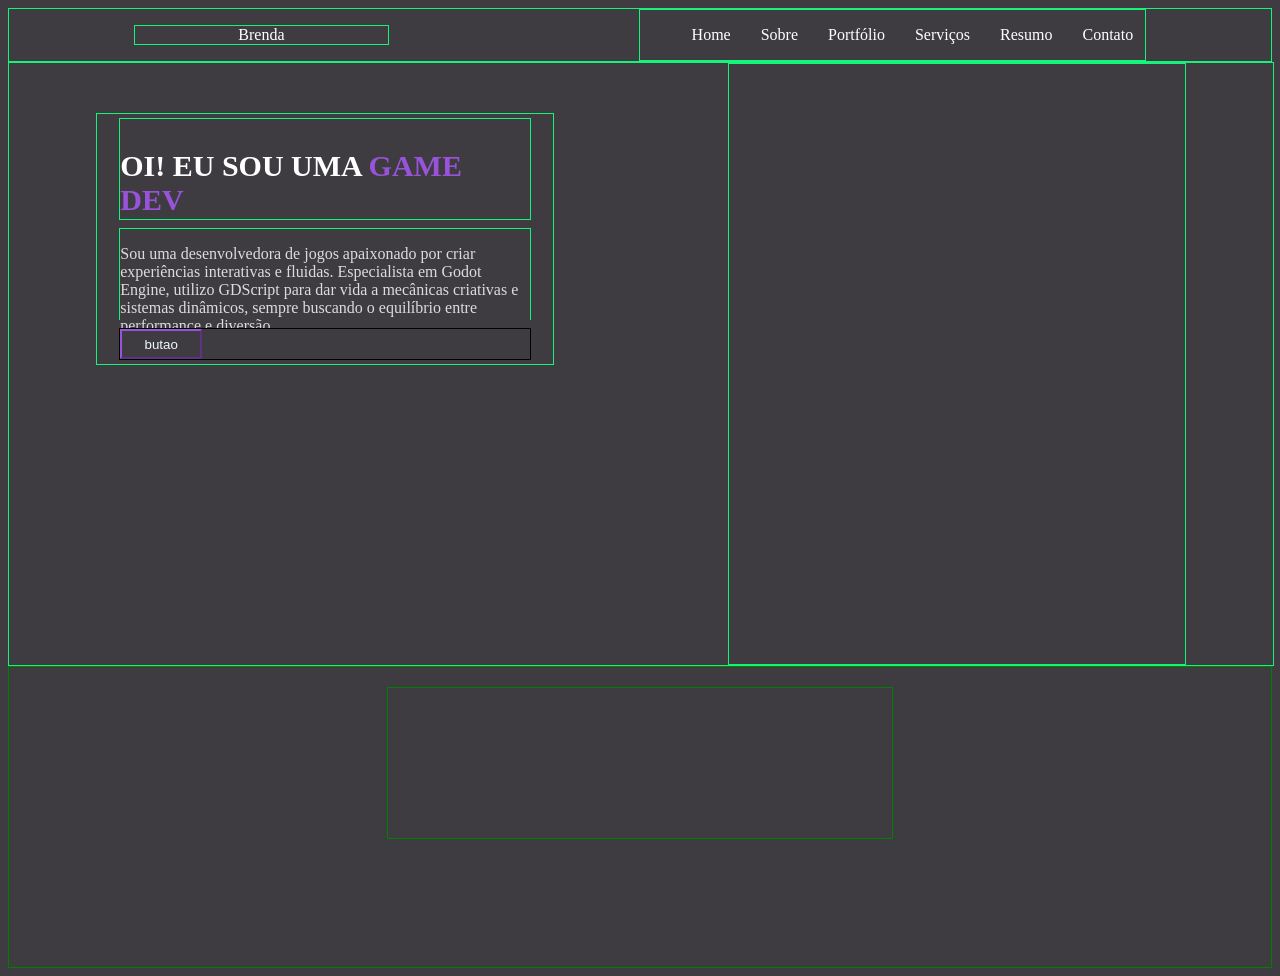
==== Layout - Display Flex/index.html @ 67e41a14 "meu primeiro commit" ====
<!DOCTYPE html>
<html lang="pt-BR">
    <head>
    <meta charset="UTF-8">
    <meta name="viewport" content="width=device-width, initial-scale=1.0">
    <title>Site da Bre</title>
    <link rel="stylesheet"  href="style.css">
</head>
<body>

    <header>

        <div class="logo">Brenda</div>

        <nav>
            <ul class="lista">
                <li>Home</li>
                <li>Sobre</li>
                <li>Portfólio</li>
                <li>Serviços</li>
                <li>Resumo</li>
                <li>Contato</li>
             </ul>
        </nav>

    </header>

    <section>

        <div class="texto">
                <div class="titulo"> 
                    <h3> OI! EU SOU UMA <span class="textoRoxo">GAME DEV</span></h3>
                </div>
                <div class="paragrafo"> <p class="godot">Sou uma desenvolvedora de jogos apaixonado por criar experiências interativas e fluidas. Especialista em Godot Engine, utilizo GDScript para dar vida a mecânicas criativas e sistemas dinâmicos, sempre buscando o equilíbrio entre performance e diversão.</p></div>
                <div class="butao"><button>butao</button></div>
     </div>

     <div class="img">
        
     </div>

    </section>

    <footer> 

        <div class="fraseM">

         </div> 
        
    </footer>

</body>
</html>
---- Layout - Display Flex/style.css ----
* {
    list-style-type: none;
    color: rgb(255, 255, 255);
     background-color: rgb(62, 60, 65);

}
 
header {
    border: solid 1px rgb(22, 243, 121);
    display: flex;
    justify-content: space-around;
    align-items: center;
 }

 .logo {
    border: solid 1px rgb(22, 243, 121);
    width: 20%;
    display: flex;
    justify-content: center;
    align-items: center;
 }

nav {
    border: solid 1px rgb(22, 243, 121);
    width: 40%;
    display: flex;
    justify-content: center;
    align-items: center;
}

.lista {
    display: flex;
    justify-content: center;
    align-items: center;
    gap: 30px;
}

section {
    border: solid 1px rgb(22, 243, 121);
    width: 100%;
    display: flex;
    justify-content: space-around;
}

.texto {
    border: solid 1px rgb(22, 243, 121);
    height: 250px;
    width: 36%;
    display: flex;
    flex-direction: column;
    justify-content: space-around;
    align-items: center;
    margin-top: 50px;
}

.titulo {
    border: solid 1px rgb(22, 243, 121);
    margin: 0%;
    height: 100px;
    width: 90%;
}

.titulo h3 {
    font-size: 30px;
}

.textoRoxo {
    color: rgb(153, 83, 219);

}

.paragrafo {
    border: solid 1px rgb(22, 243, 121);
    margin: 0%;
    height: 90px;
    width: 90%;
}

.godot {
    color: gainsboro;

}

.butao {
    border: solid 1px rgb(0, 0, 0);
    width: 90%;
    justify-content: center;
}

.butao button {
    height: 30px;
    width: 20%;
    color: aliceblue;
    border-color: rgb(153, 83, 219);
}

.img {
    border: solid 1px rgb(22, 243, 121);
    height: 600px;
    width: 36%;
    display: flex;
    flex-direction: column;
    justify-content: space-around;
    align-items: center;

}

footer {
    border: solid 1px green;
    display: flex;
    justify-content: center;
    height: 300px;
}

.fraseM {
    border: solid 1px green;
    height: 150px;
    width: 40%;
    margin: 20px;
}
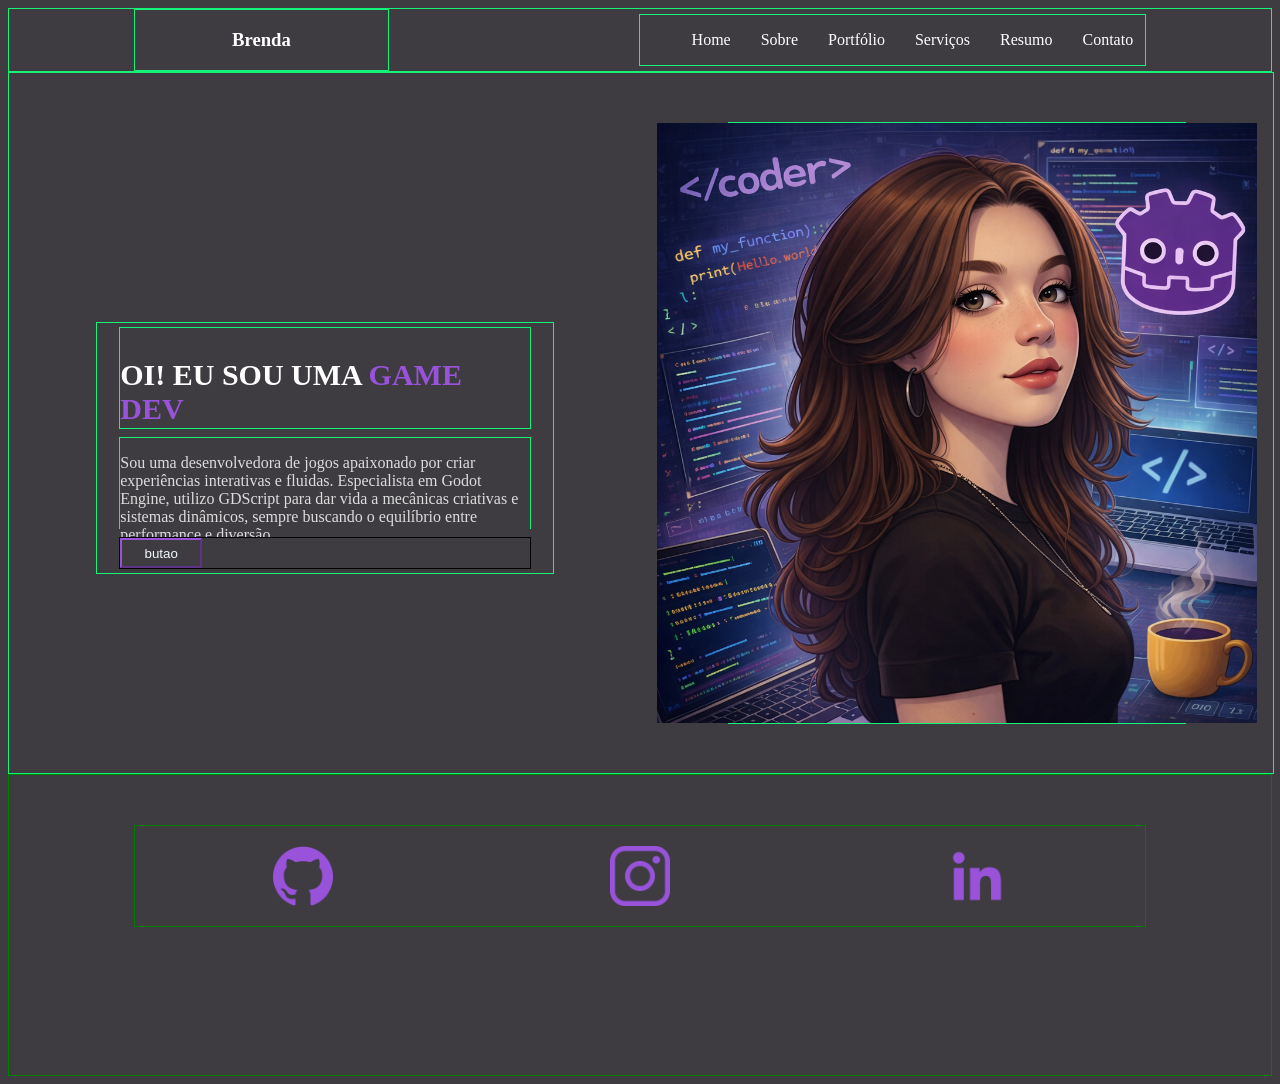
==== commit e9462431: "ajustesno layout" ====
--- a/Layout - Display Flex/index.html
+++ b/Layout - Display Flex/index.html
@@ -4,13 +4,14 @@
     <meta charset="UTF-8">
     <meta name="viewport" content="width=device-width, initial-scale=1.0">
     <title>Site da Bre</title>
-    <link rel="stylesheet"  href="style.css">
+    <link rel="stylesheet" href="style.css">
+    <link rel="stylesheet" href="mobile.css">
 </head>
 <body>
 
     <header>
 
-        <div class="logo">Brenda</div>
+        <div class="logo"><h3>Brenda</h3></div>
 
         <nav>
             <ul class="lista">
@@ -35,17 +36,21 @@
                 <div class="butao"><button>butao</button></div>
      </div>
 
-     <div class="img">
-        
+     <div class="imagemSite">
+        <img src="38489.png" alt="">
      </div>
 
     </section>
 
     <footer> 
 
-        <div class="fraseM">
+        <div class="icones">
+            <img src="github.png" alt="">
+            <img src="instagram.png" alt="">
+            <img src="linkedin.png" alt="">
+            
 
-         </div> 
+        </div> 
         
     </footer>
 
--- a/Layout - Display Flex/style.css
+++ b/Layout - Display Flex/style.css
@@ -18,6 +18,8 @@
     display: flex;
     justify-content: center;
     align-items: center;
+    color: #9953db;
+    height: 60px;
  }
 
 nav {
@@ -37,8 +39,10 @@
 
 section {
     border: solid 1px rgb(22, 243, 121);
+    height: 700px;
     width: 100%;
     display: flex;
+    align-items: center;
     justify-content: space-around;
 }
 
@@ -91,10 +95,10 @@
     height: 30px;
     width: 20%;
     color: aliceblue;
-    border-color: rgb(153, 83, 219);
+    border-color: #9953db;
 }
 
-.img {
+.imagemSite {
     border: solid 1px rgb(22, 243, 121);
     height: 600px;
     width: 36%;
@@ -104,6 +108,10 @@
     align-items: center;
 
 }
+.imagemSite img{
+    display: flex;
+    height: 600px;
+}
 
 footer {
     border: solid 1px green;
@@ -112,9 +120,16 @@
     height: 300px;
 }
 
-.fraseM {
+.icones {
     border: solid 1px green;
-    height: 150px;
-    width: 40%;
-    margin: 20px;
+    height: 100px;
+    width: 80%;
+    margin: 50px;
+    display: flex;
+    justify-content: space-around;
+    align-items: center;
+}
+
+.icones img {
+    height: 60px;
 }
--- a/Layout - Display Flex/mobile.css
+++ b/Layout - Display Flex/mobile.css
@@ -0,0 +1,3 @@
+@media (max-width: 1024px) {
+    
+}
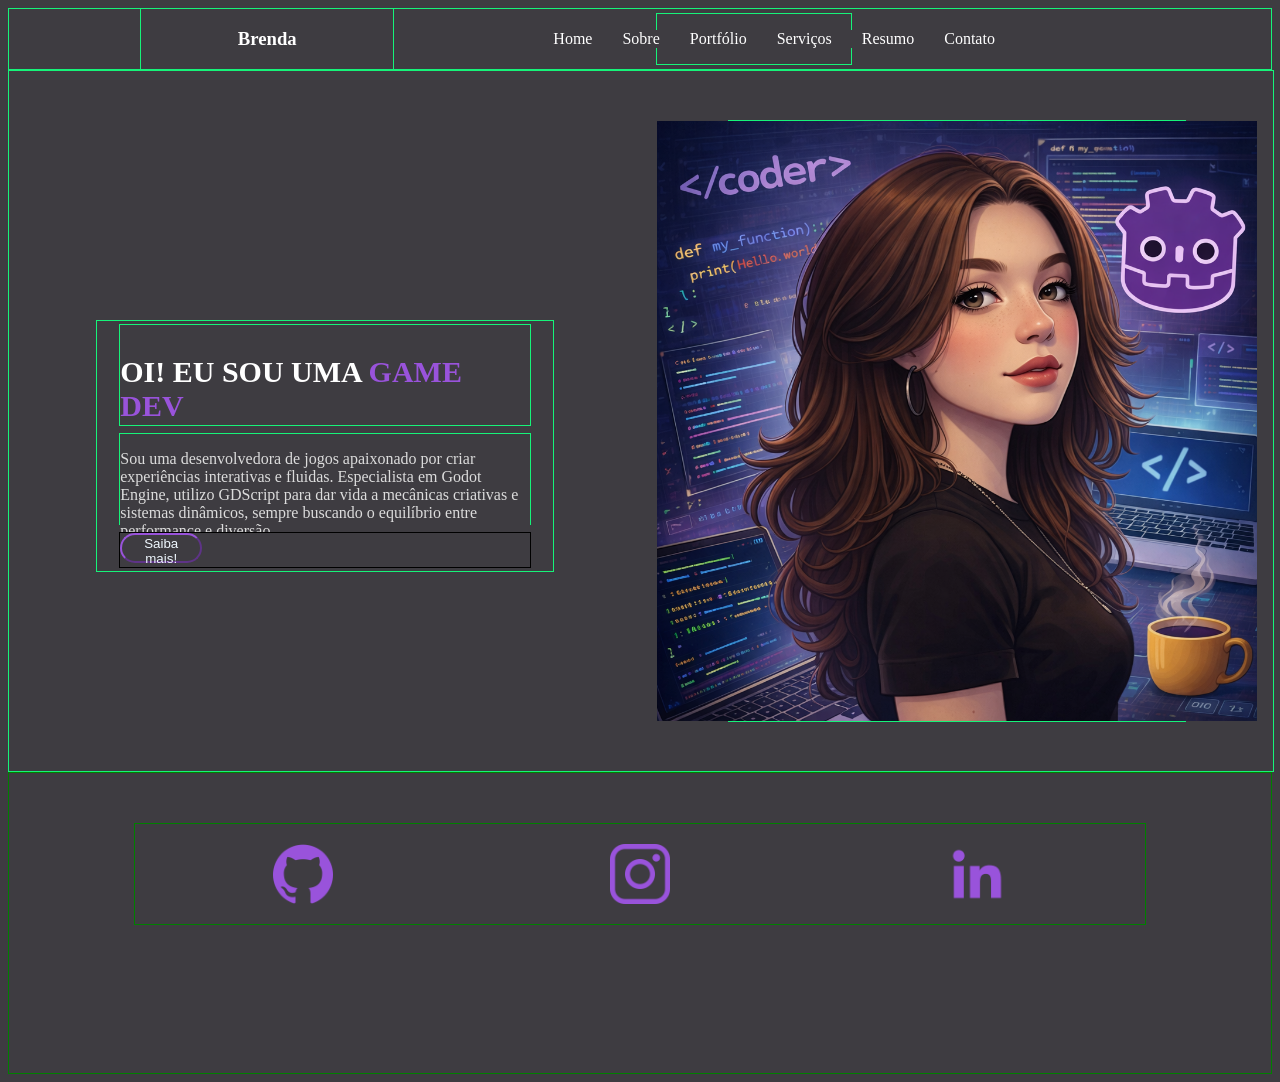
==== commit 119375ad: "versão 2.0" ====
--- a/Layout - Display Flex/index.html
+++ b/Layout - Display Flex/index.html
@@ -13,6 +13,7 @@
 
         <div class="logo"><h3>Brenda</h3></div>
 
+        <div class="contatos">
         <nav>
             <ul class="lista">
                 <li>Home</li>
@@ -23,7 +24,15 @@
                 <li>Contato</li>
              </ul>
         </nav>
+        </div>
 
+        <div class="hamburguer">
+            <button class="menu-hamburguer">
+                <img src="./list.png" alt="">
+
+            </button>
+            
+        </div>
     </header>
 
     <section>
@@ -32,8 +41,12 @@
                 <div class="titulo"> 
                     <h3> OI! EU SOU UMA <span class="textoRoxo">GAME DEV</span></h3>
                 </div>
+                <div class="imgResp">
+                    <img src="./38489.png" alt="">
+                </div>
+
                 <div class="paragrafo"> <p class="godot">Sou uma desenvolvedora de jogos apaixonado por criar experiências interativas e fluidas. Especialista em Godot Engine, utilizo GDScript para dar vida a mecânicas criativas e sistemas dinâmicos, sempre buscando o equilíbrio entre performance e diversão.</p></div>
-                <div class="butao"><button>butao</button></div>
+                <div class="butao"><button>Saiba mais!</button></div>
      </div>
 
      <div class="imagemSite">
--- a/Layout - Display Flex/style.css
+++ b/Layout - Display Flex/style.css
@@ -10,6 +10,7 @@
     display: flex;
     justify-content: space-around;
     align-items: center;
+    height: 60px;
  }
 
  .logo {
@@ -21,6 +22,7 @@
     color: #9953db;
     height: 60px;
  }
+
 
 nav {
     border: solid 1px rgb(22, 243, 121);
@@ -35,6 +37,11 @@
     justify-content: center;
     align-items: center;
     gap: 30px;
+}
+
+.hamburguer {
+    display: none;
+
 }
 
 section {
@@ -55,6 +62,11 @@
     justify-content: space-around;
     align-items: center;
     margin-top: 50px;
+}
+
+.imgResp {
+    display: none;
+
 }
 
 .titulo {
@@ -96,6 +108,13 @@
     width: 20%;
     color: aliceblue;
     border-color: #9953db;
+    border-radius: 20px;
+
+}
+
+.butao :hover {
+    background-color: #9953db;
+    border-color: white;
 }
 
 .imagemSite {
--- a/Layout - Display Flex/mobile.css
+++ b/Layout - Display Flex/mobile.css
@@ -1,3 +1,72 @@
 @media (max-width: 1024px) {
-    
+    *{
+        box-sizing: border-box;
+    }
+
+    .contatos {
+        display: none;
+    }
+
+    .hamburguer {
+        display: block;
+        width: 50%;
+        display: flex;
+        justify-content: flex-end;
+        height: 50px;
+        align-items: center;
+    }
+
+    .menu-hamburguer {
+        height: 30px;
+        border: 0px;
+        font-size: 20px;
+
+    }
+
+    .imagemSite {
+        display: none;
+    }
+
+    .texto {
+        width: 90%;
+        flex-direction: column;
+        height: 600px;
+    }
+    .imgResp{
+         display: block;
+    }
+
+    .imgResp img{
+        border: solid 2px #9953db;
+        height: 300px;
+        border-radius: 20px;
+    }
+
+    .paragrafo {
+        height: 200px;
+
+    }
+
+    .butao {
+        align-items: center;
+        justify-content: center;
+        display: flex;
+
+    }
+
+    .butao button {
+        width: 30%;
+
+    }
+
+    .icones {
+        height: 50px;
+
+    }
+
+    .icones img {
+    height: 30px;
+}
+
+
 }
